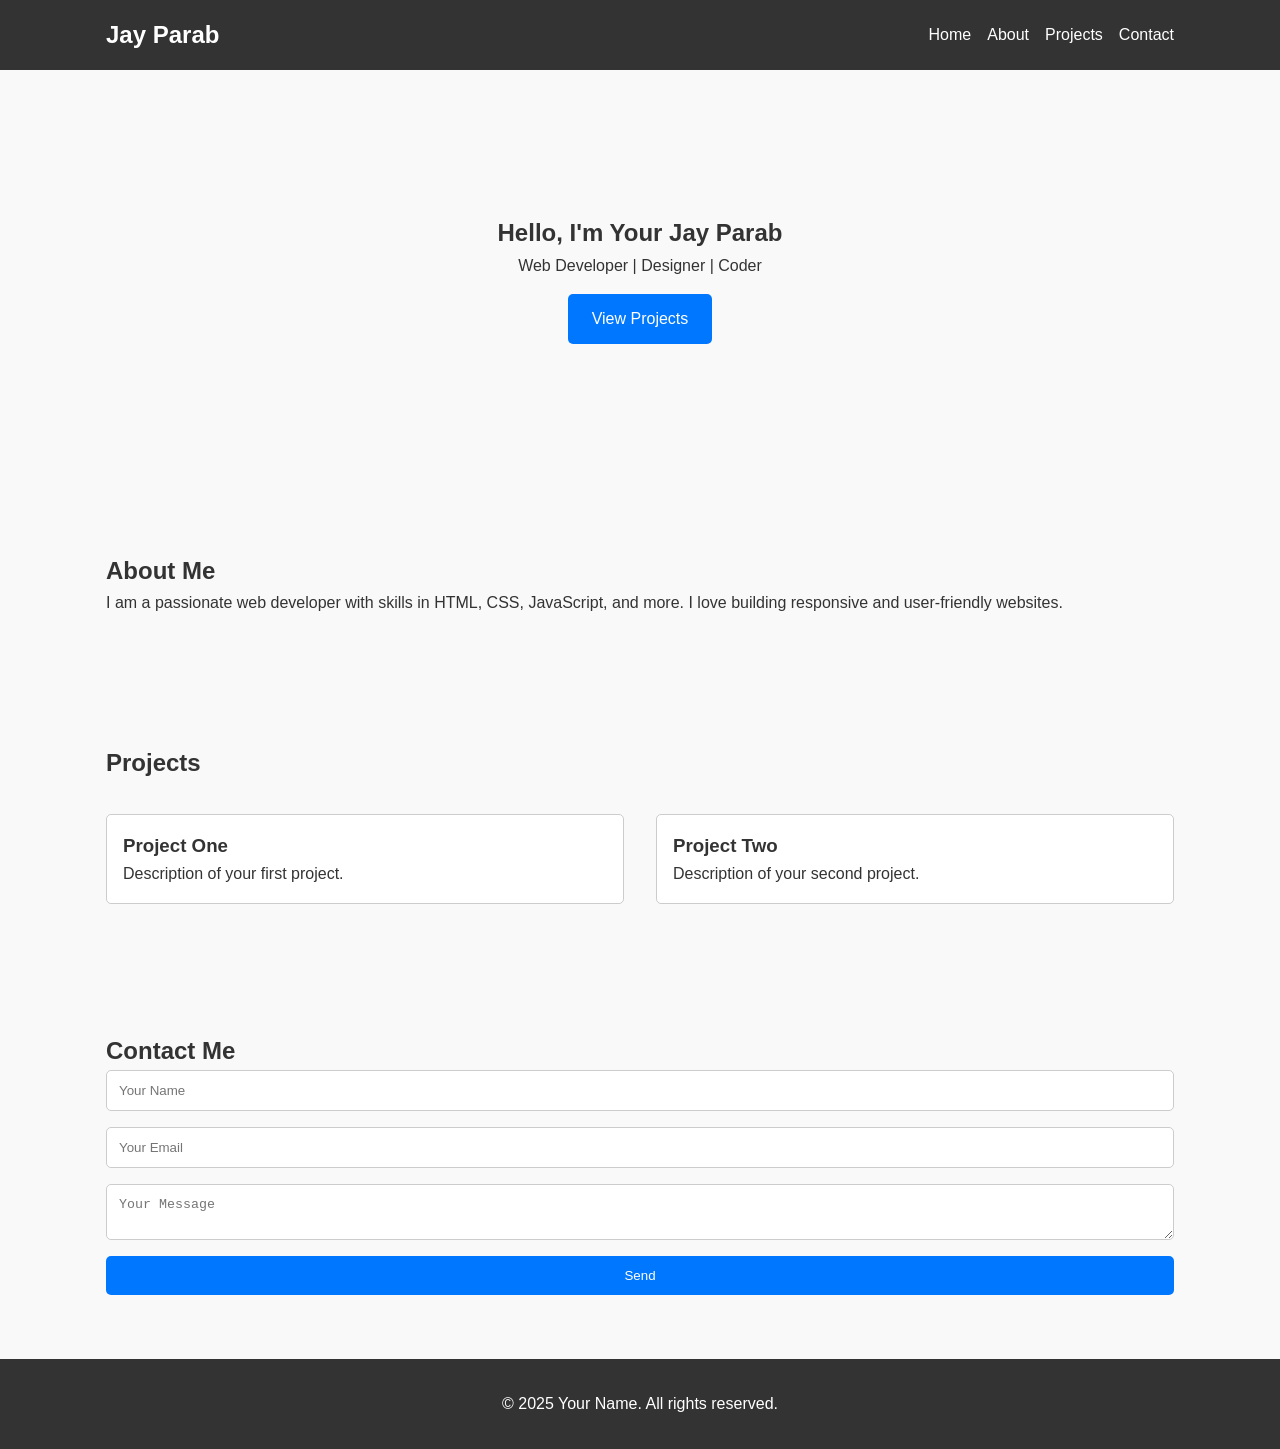
==== index.html @ f080ecc9 "Rename profile.html to index.html" ====
<!DOCTYPE html>
<html lang="en">
<head>
  <meta charset="UTF-8" />
  <meta name="viewport" content="width=device-width, initial-scale=1.0" />
  <title>Your Name | Portfolio</title>
  <link rel="stylesheet" href="profile.css" />
</head>
<body>
  <header>
    <nav>
      <h1>Jay Parab</h1>
      <ul class="nav-links">
        <li><a href="#home">Home</a></li>
        <li><a href="#about">About</a></li>
        <li><a href="#projects">Projects</a></li>
        <li><a href="#contact">Contact</a></li>
      </ul>
    </nav>
  </header>

  <section id="home">
    <div class="hero">
      <h2>Hello, I'm Your Jay Parab</h2>
      <p>Web Developer | Designer | Coder</p>
      <a href="#projects" class="btn">View Projects</a>
    </div>
  </section>

  <section id="about">
    <h2>About Me</h2>
    <p>I am a passionate web developer with skills in HTML, CSS, JavaScript, and more. I love building responsive and user-friendly websites.</p>
  </section>

  <section id="projects">
    <h2>Projects</h2>
    <div class="project-list">
      <div class="project">
        <h3>Project One</h3>
        <p>Description of your first project.</p>
      </div>
      <div class="project">
        <h3>Project Two</h3>
        <p>Description of your second project.</p>
      </div>
    </div>
  </section>

  <section id="contact">
    <h2>Contact Me</h2>
    <form id="contact-form">
      <input type="text" placeholder="Your Name" required />
      <input type="email" placeholder="Your Email" required />
      <textarea placeholder="Your Message" required></textarea>
      <button type="submit">Send</button>
    </form>
  </section>

  <footer>
    <p>&copy; 2025 Your Name. All rights reserved.</p>
  </footer>

  <script src="profile.js"></script>
</body>
</html>
---- profile.css ----
* {
  margin: 0;
  padding: 0;
  box-sizing: border-box;
}

body {
  font-family: 'Segoe UI', sans-serif;
  line-height: 1.6;
  background-color: #f9f9f9;
  color: #333;
}

header {
  background: #333;
  color: #fff;
  padding: 1rem 0;
}

nav {
  display: flex;
  justify-content: space-between;
  align-items: center;
  max-width: 1100px;
  margin: auto;
  padding: 0 1rem;
}

nav h1 {
  font-size: 1.5rem;
}

.nav-links {
  list-style: none;
  display: flex;
  gap: 1rem;
}

.nav-links a {
  color: #fff;
  text-decoration: none;
}

section {
  padding: 4rem 1rem;
  max-width: 1100px;
  margin: auto;
}

.hero {
  text-align: center;
  padding: 5rem 0;
}

.btn {
  display: inline-block;
  margin-top: 1rem;
  padding: 0.75rem 1.5rem;
  background-color: #0077ff;
  color: #fff;
  text-decoration: none;
  border-radius: 5px;
}

.project-list {
  display: grid;
  grid-template-columns: 1fr 1fr;
  gap: 2rem;
  margin-top: 2rem;
}

.project {
  background-color: #fff;
  padding: 1rem;
  border: 1px solid #ccc;
  border-radius: 5px;
}

form {
  display: flex;
  flex-direction: column;
  gap: 1rem;
}

input, textarea {
  padding: 0.75rem;
  border: 1px solid #ccc;
  border-radius: 5px;
}

button {
  padding: 0.75rem;
  background-color: #0077ff;
  color: #fff;
  border: none;
  cursor: pointer;
  border-radius: 5px;
}

footer {
  text-align: center;
  padding: 2rem 1rem;
  background-color: #333;
  color: #fff;
}
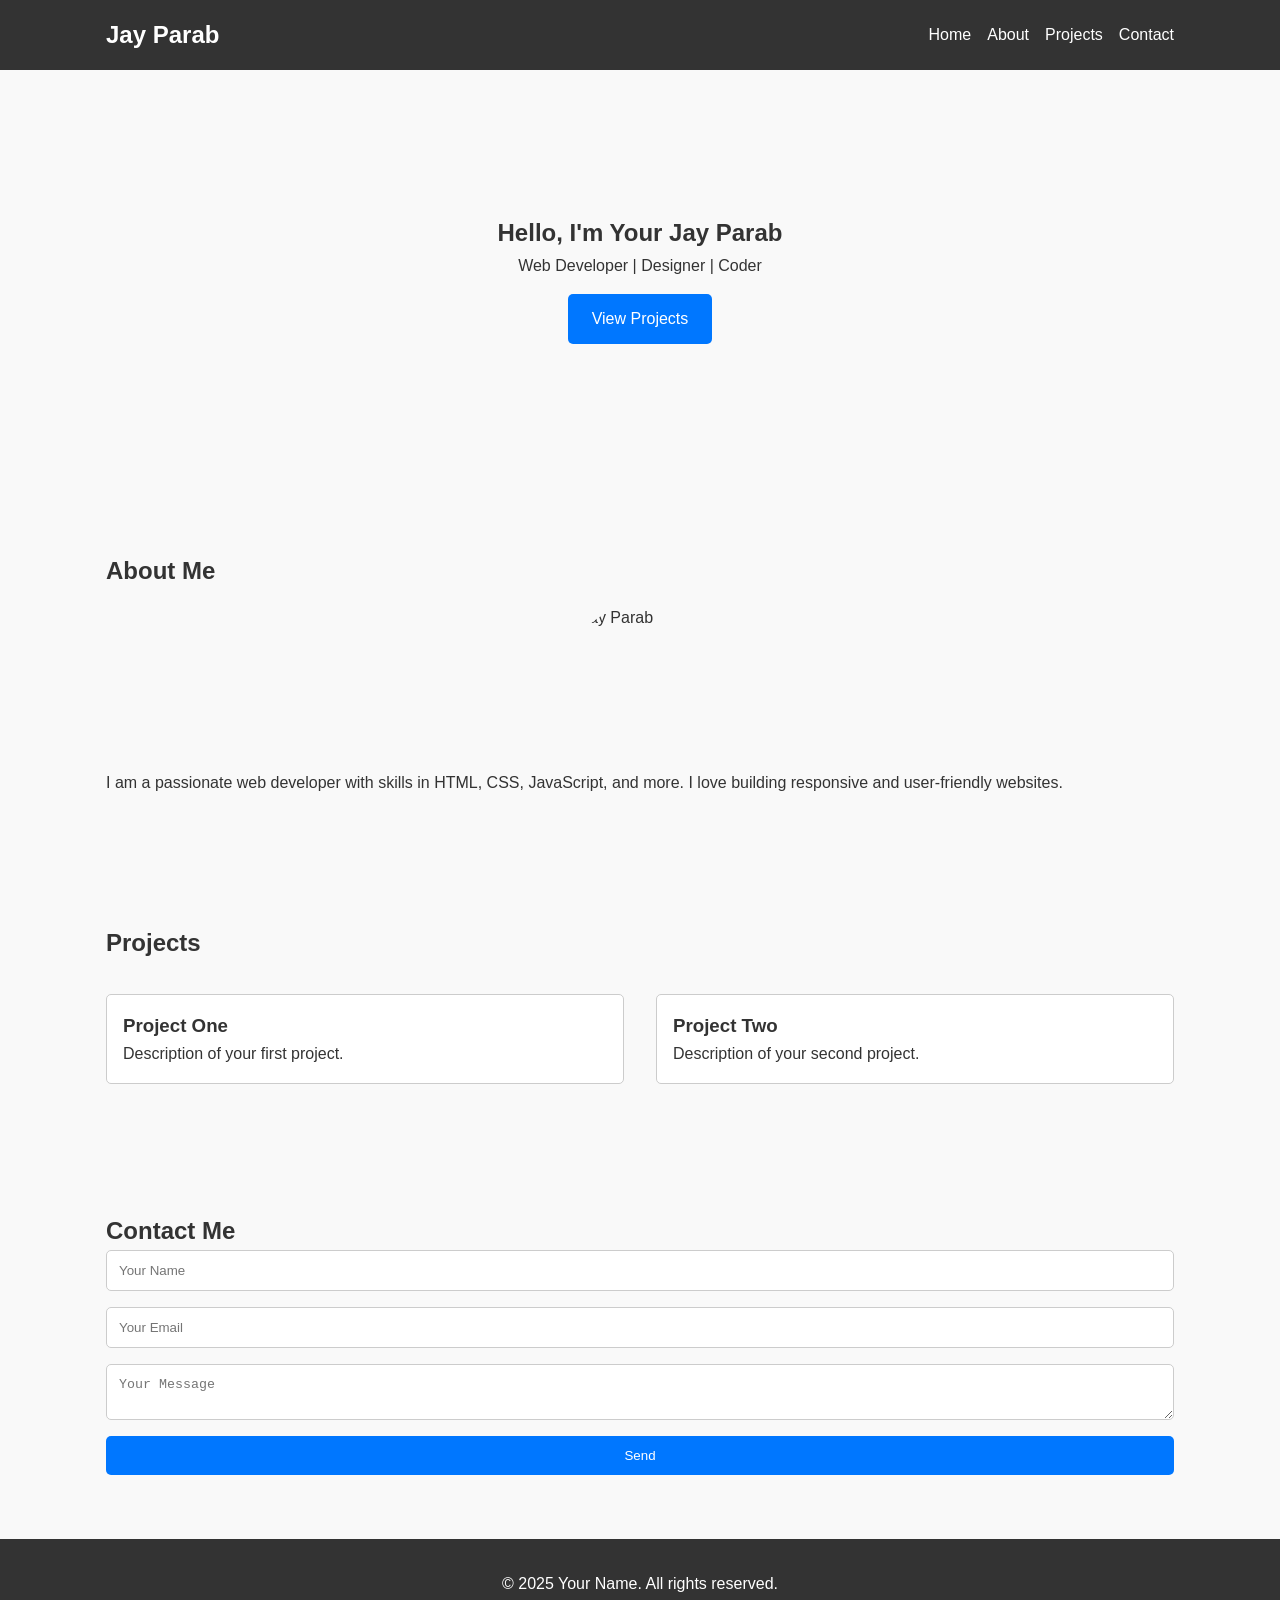
==== commit bd545556: "Add profile image to About Me section Added a profile image to the About Me section." ====
--- a/index.html
+++ b/index.html
@@ -29,6 +29,8 @@
 
   <section id="about">
     <h2>About Me</h2>
+    <img src="my_photo.jpg" alt="Jay Parab" style="width: 150px; height: 150px; border-radius: 50%; object-fit: cover; display: block; margin: 15px auto;">
+
     <p>I am a passionate web developer with skills in HTML, CSS, JavaScript, and more. I love building responsive and user-friendly websites.</p>
   </section>
 
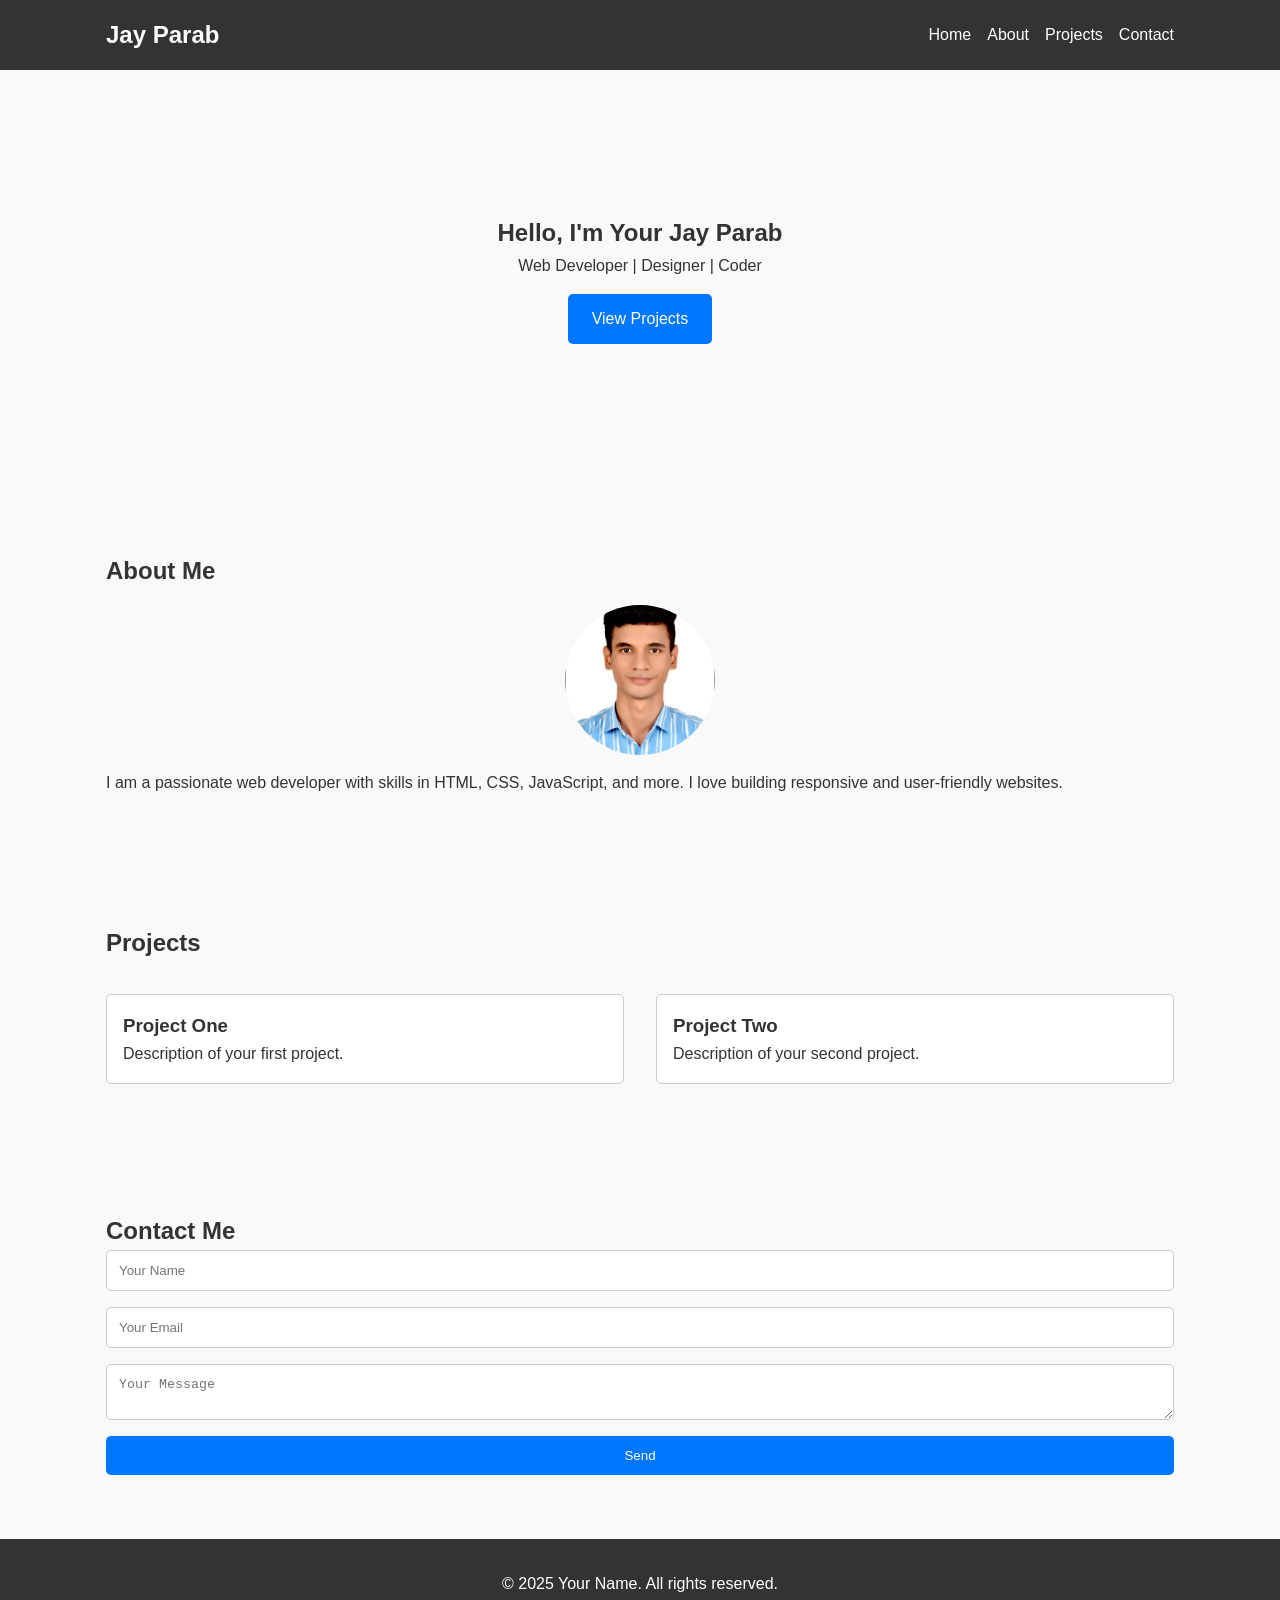
==== commit 358422de: "Change image source in about section Updated image source in the about section." ====
--- a/index.html
+++ b/index.html
@@ -29,7 +29,7 @@
 
   <section id="about">
     <h2>About Me</h2>
-    <img src="my_photo.jpg" alt="Jay Parab" style="width: 150px; height: 150px; border-radius: 50%; object-fit: cover; display: block; margin: 15px auto;">
+    <img src="my_img.jpg" alt="Jay Parab" style="width: 150px; height: 150px; border-radius: 50%; object-fit: cover; display: block; margin: 15px auto;">
 
     <p>I am a passionate web developer with skills in HTML, CSS, JavaScript, and more. I love building responsive and user-friendly websites.</p>
   </section>
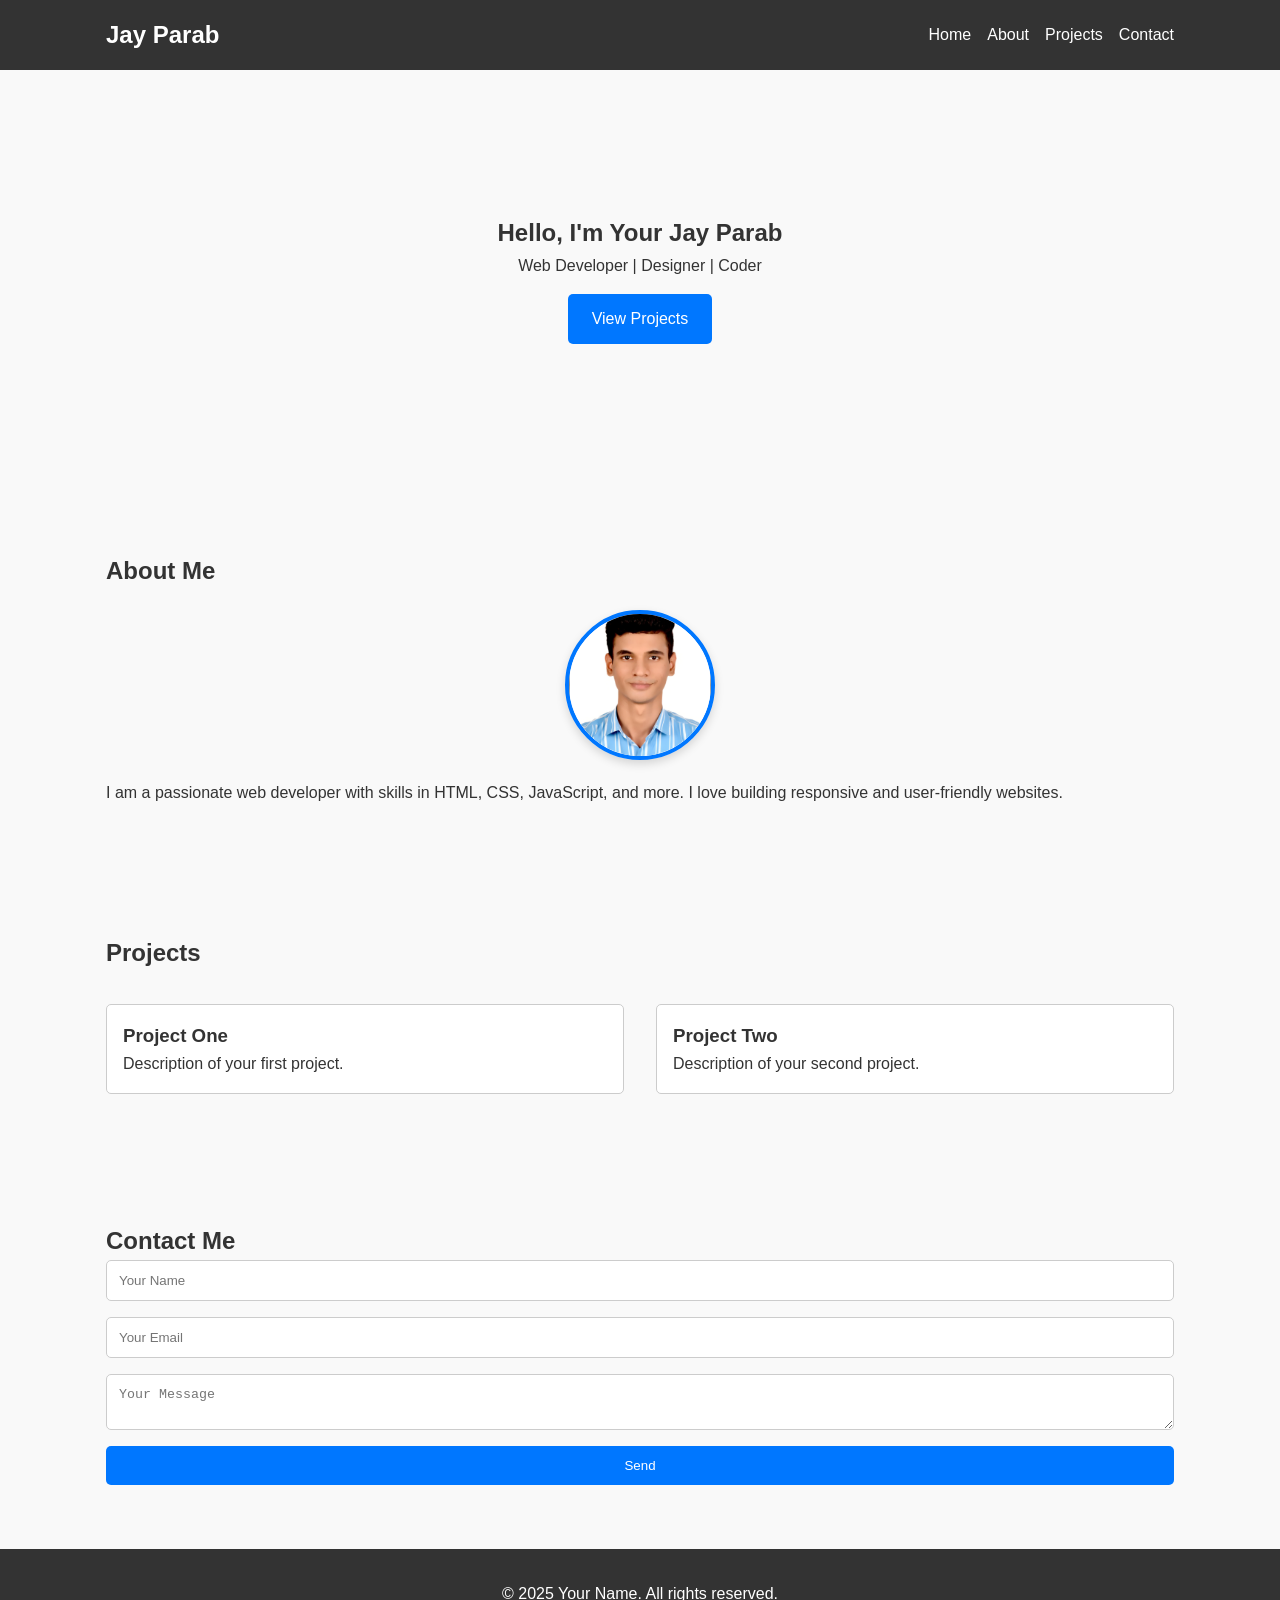
==== commit 025f59ea: "Enhance image styling in about section Updated the about section image styling and added a border an" ====
--- a/index.html
+++ b/index.html
@@ -29,7 +29,9 @@
 
   <section id="about">
     <h2>About Me</h2>
-    <img src="my_img.jpg" alt="Jay Parab" style="width: 150px; height: 150px; border-radius: 50%; object-fit: cover; display: block; margin: 15px auto;">
+    <!img src="my_img.jpg" alt="Jay Parab" style="width: 150px; height: 150px; border-radius: 50%; object-fit: cover; display: block; margin: 15px auto;">
+    <img src="my_img.jpg" alt="Jay Parab" style="width: 150px; height: 150px; border-radius: 50%; object-fit: cover; display: block; margin: 20px auto; border: 4px solid #0077ff; box-shadow: 0px 4px 10px rgba(0, 0, 0, 0.15);">
+
 
     <p>I am a passionate web developer with skills in HTML, CSS, JavaScript, and more. I love building responsive and user-friendly websites.</p>
   </section>
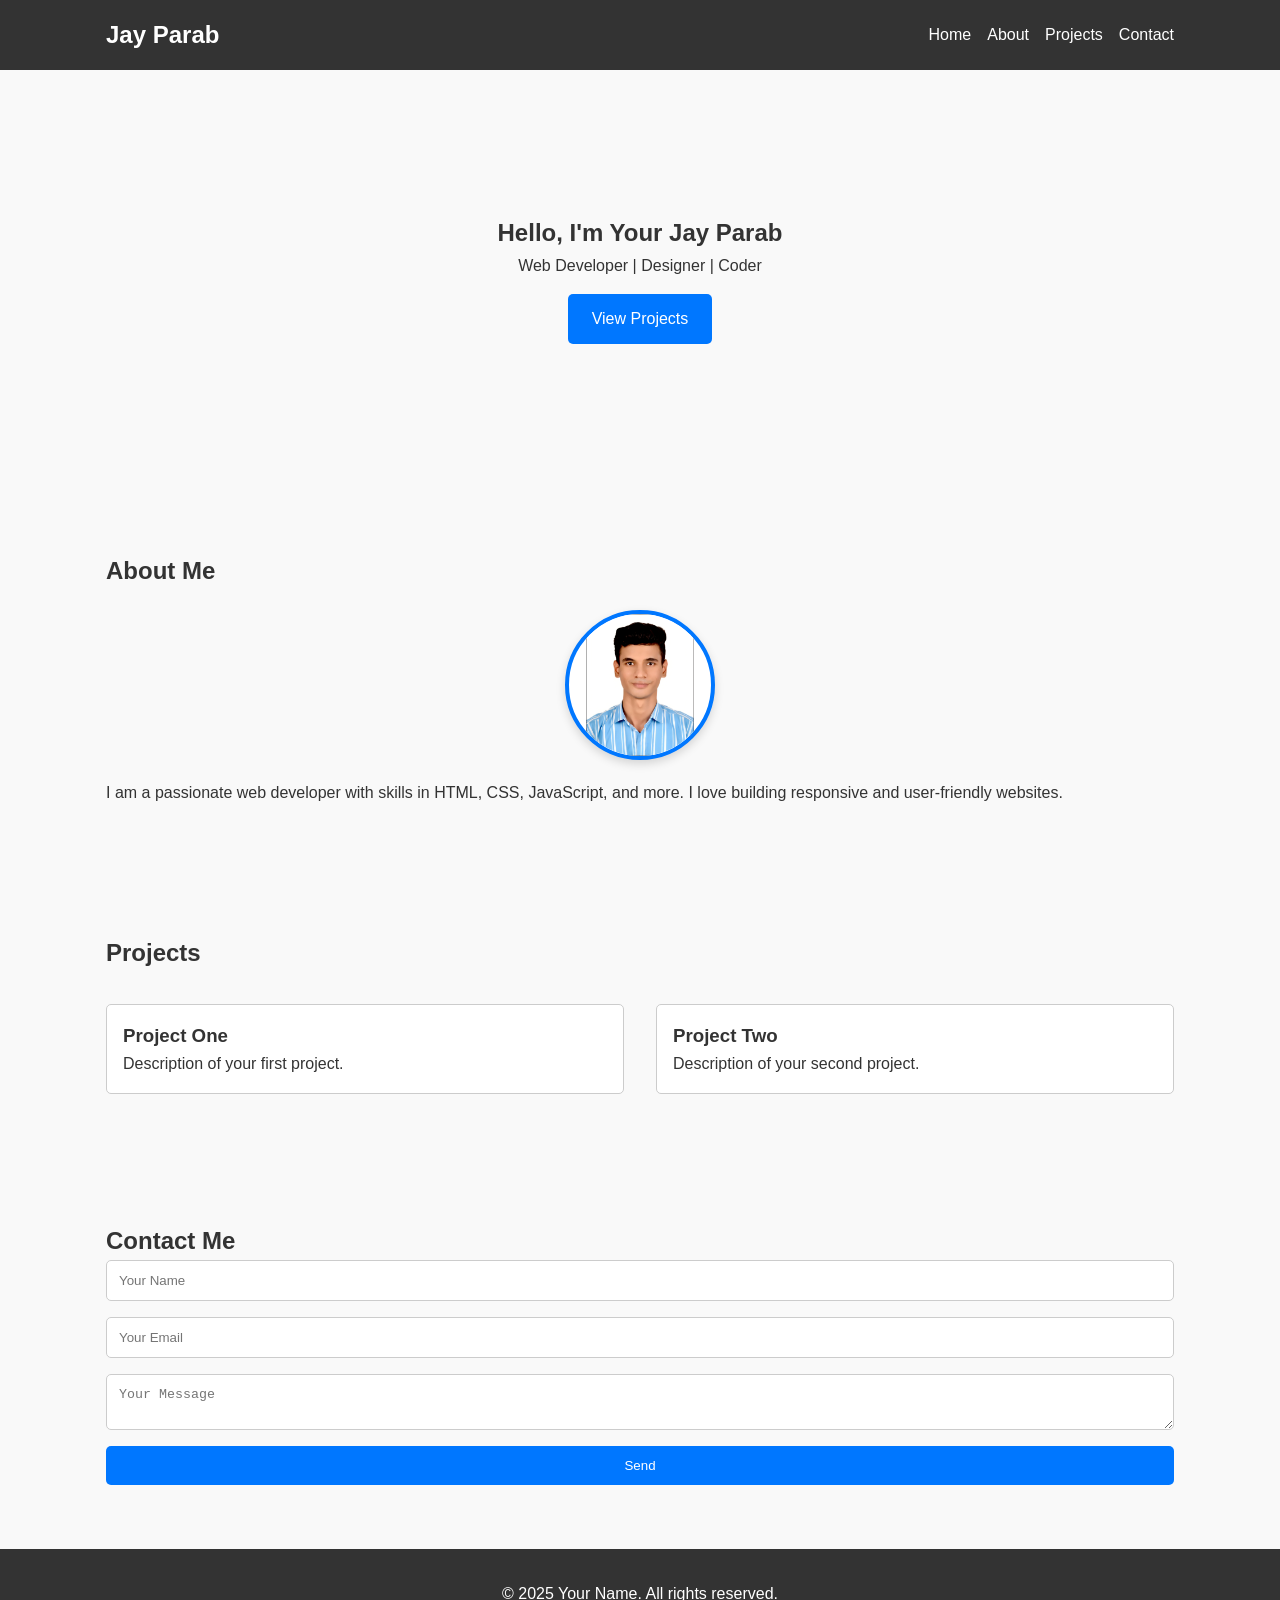
==== commit bf919822: "Enhance profile image styling in index.html Updated the profile image in the about section to improv" ====
--- a/index.html
+++ b/index.html
@@ -30,7 +30,8 @@
   <section id="about">
     <h2>About Me</h2>
     <!img src="my_img.jpg" alt="Jay Parab" style="width: 150px; height: 150px; border-radius: 50%; object-fit: cover; display: block; margin: 15px auto;">
-    <img src="my_img.jpg" alt="Jay Parab" style="width: 150px; height: 150px; border-radius: 50%; object-fit: cover; display: block; margin: 20px auto; border: 4px solid #0077ff; box-shadow: 0px 4px 10px rgba(0, 0, 0, 0.15);">
+    <!img src="my_img.jpg" alt="Jay Parab" style="width: 150px; height: 150px; border-radius: 50%; object-fit: cover; display: block; margin: 20px auto; border: 4px solid #0077ff; box-shadow: 0px 4px 10px rgba(0, 0, 0, 0.15);">
+    <img src="my_img.jpg" alt="Jay Parab" style="width: 150px; height: 150px; border-radius: 50%; object-fit: contain; object-position: center bottom; background-color: #ffffff; display: block; margin: 20px auto; border: 4px solid #0077ff; box-shadow: 0px 4px 10px rgba(0, 0, 0, 0.15);">
 
 
     <p>I am a passionate web developer with skills in HTML, CSS, JavaScript, and more. I love building responsive and user-friendly websites.</p>
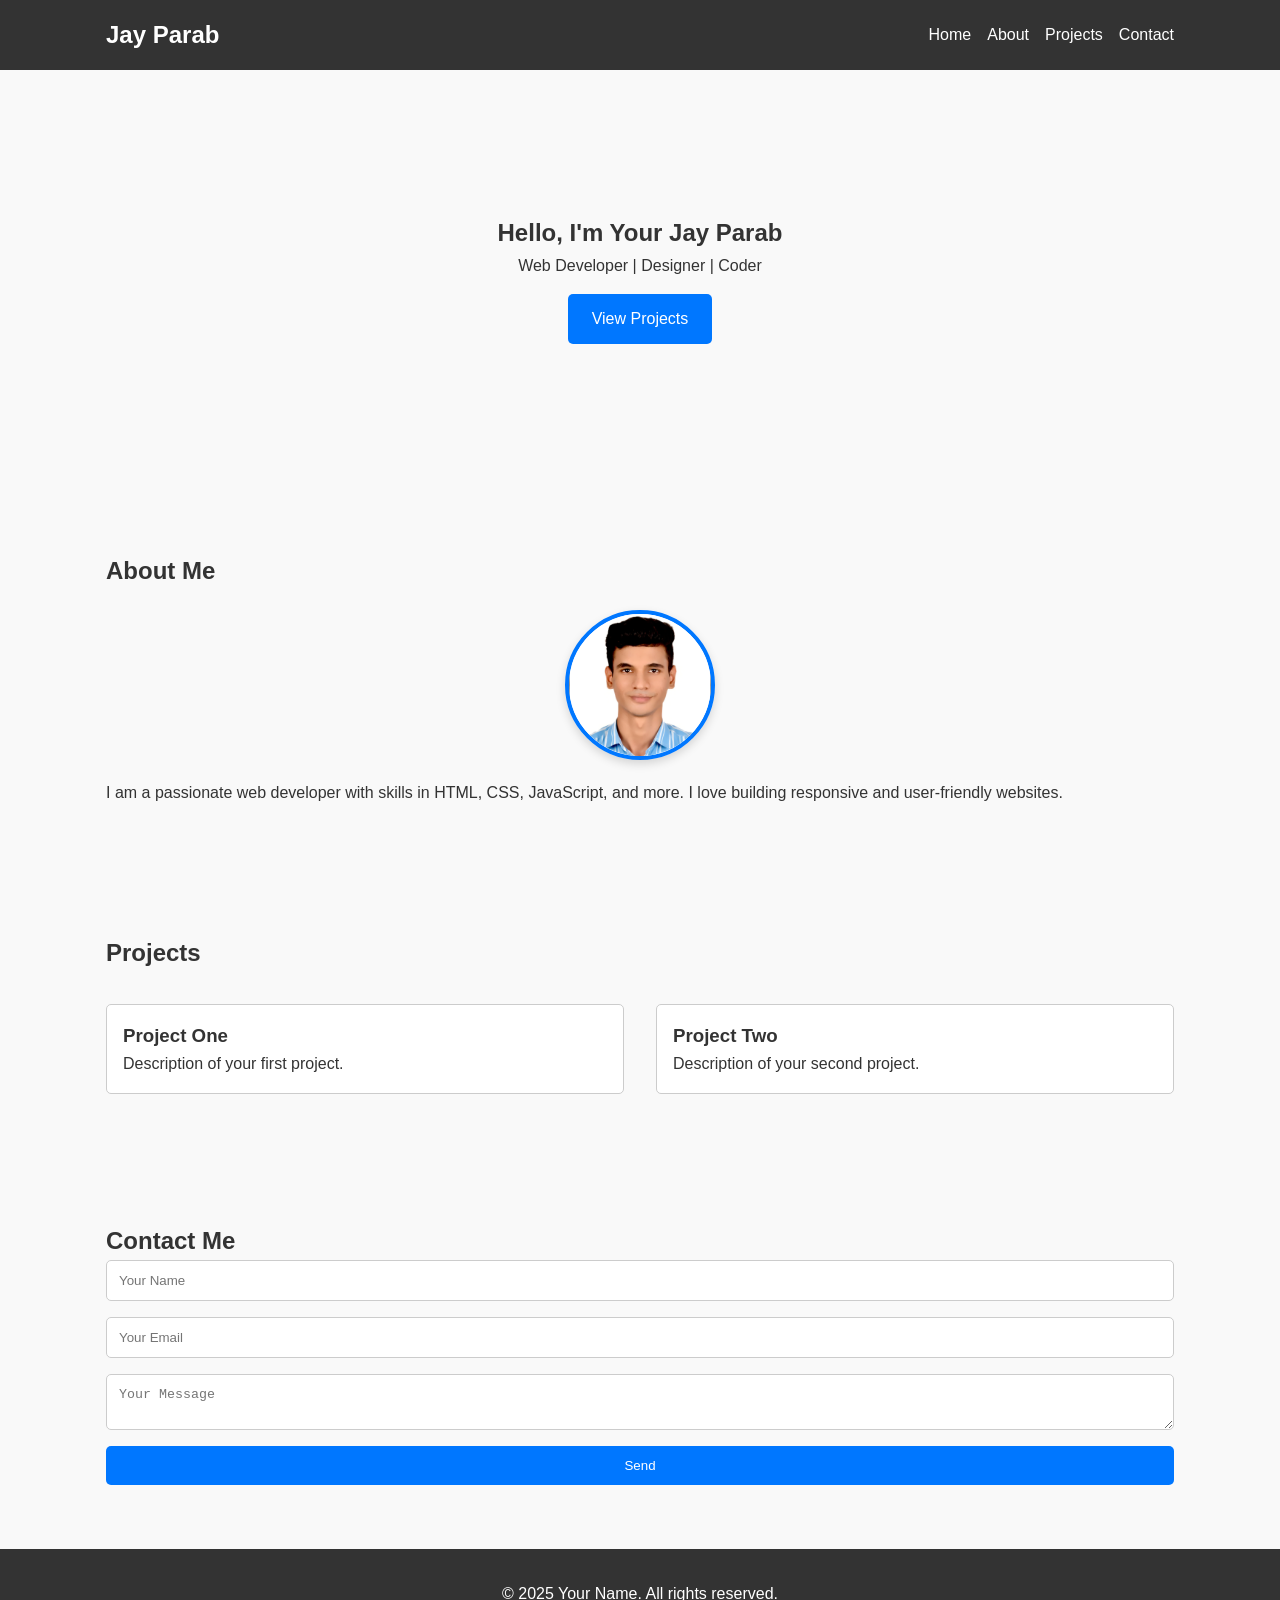
==== commit f423a2b6: "Clean up index.html and update image styles Removed commented out image tags and adjusted image styl" ====
--- a/index.html
+++ b/index.html
@@ -29,9 +29,8 @@
 
   <section id="about">
     <h2>About Me</h2>
-    <!img src="my_img.jpg" alt="Jay Parab" style="width: 150px; height: 150px; border-radius: 50%; object-fit: cover; display: block; margin: 15px auto;">
-    <!img src="my_img.jpg" alt="Jay Parab" style="width: 150px; height: 150px; border-radius: 50%; object-fit: cover; display: block; margin: 20px auto; border: 4px solid #0077ff; box-shadow: 0px 4px 10px rgba(0, 0, 0, 0.15);">
-    <img src="my_img.jpg" alt="Jay Parab" style="width: 150px; height: 150px; border-radius: 50%; object-fit: contain; object-position: center bottom; background-color: #ffffff; display: block; margin: 20px auto; border: 4px solid #0077ff; box-shadow: 0px 4px 10px rgba(0, 0, 0, 0.15);">
+    <img src="my_img.jpg" alt="Jay Parab" style="width: 150px; height: 150px; border-radius: 50%; object-fit: cover; object-position: center 20%; display: block; margin: 20px auto; border: 4px solid #0077ff; box-shadow: 0px 4px 10px rgba(0, 0, 0, 0.15);">
+
 
 
     <p>I am a passionate web developer with skills in HTML, CSS, JavaScript, and more. I love building responsive and user-friendly websites.</p>
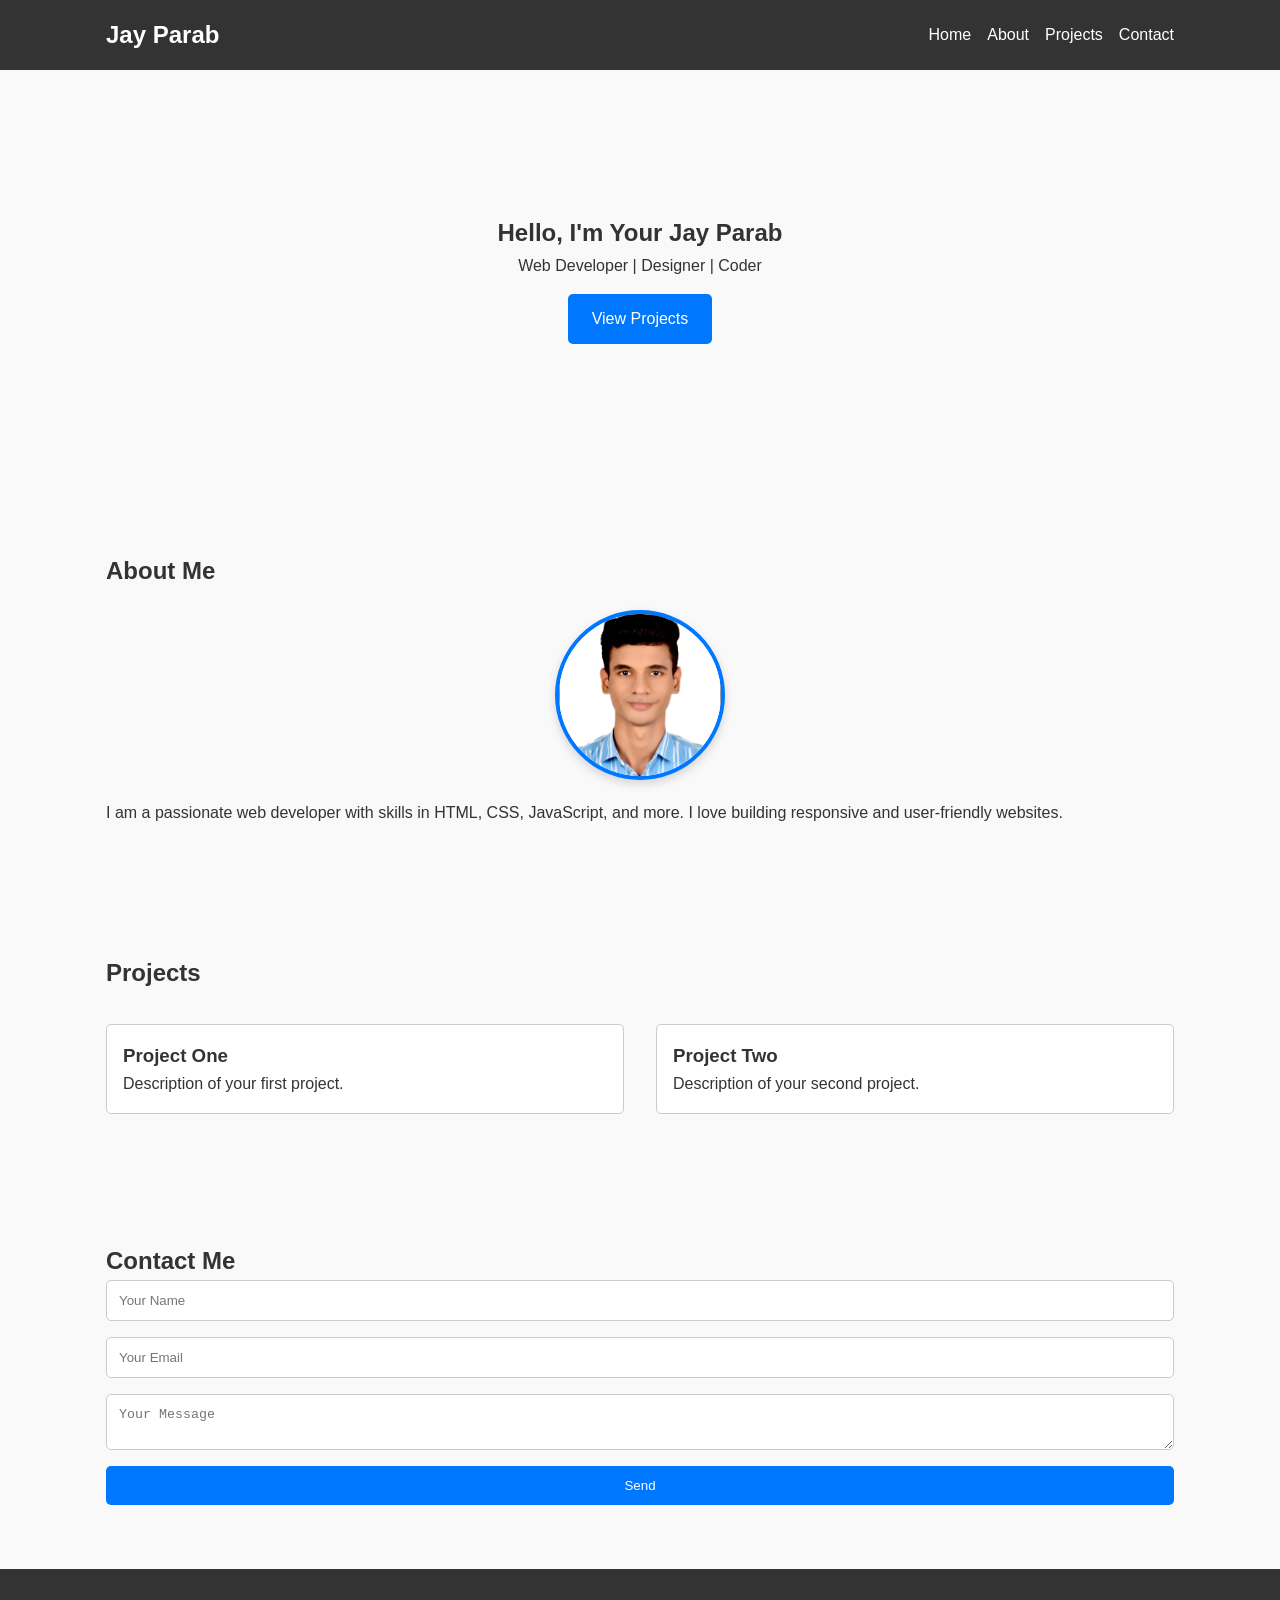
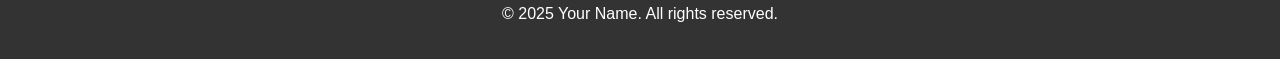
==== commit 854003bf: "Modify profile image in index.html Updated the profile image size and adjusted its style." ====
--- a/index.html
+++ b/index.html
@@ -29,7 +29,8 @@
 
   <section id="about">
     <h2>About Me</h2>
-    <img src="my_img.jpg" alt="Jay Parab" style="width: 150px; height: 150px; border-radius: 50%; object-fit: cover; object-position: center 20%; display: block; margin: 20px auto; border: 4px solid #0077ff; box-shadow: 0px 4px 10px rgba(0, 0, 0, 0.15);">
+    <!img src="my_img.jpg" alt="Jay Parab" style="width: 150px; height: 150px; border-radius: 50%; object-fit: cover; object-position: center 20%; display: block; margin: 20px auto; border: 4px solid #0077ff; box-shadow: 0px 4px 10px rgba(0, 0, 0, 0.15);">
+    <img src="my_img.jpg" alt="Jay Parab" style="width: 170px; height: 170px; border-radius: 50%; object-fit: cover; object-position: center 30%; display: block; margin: 20px auto; border: 4px solid #0077ff; box-shadow: 0px 4px 10px rgba(0, 0, 0, 0.15);">
 
 
 
